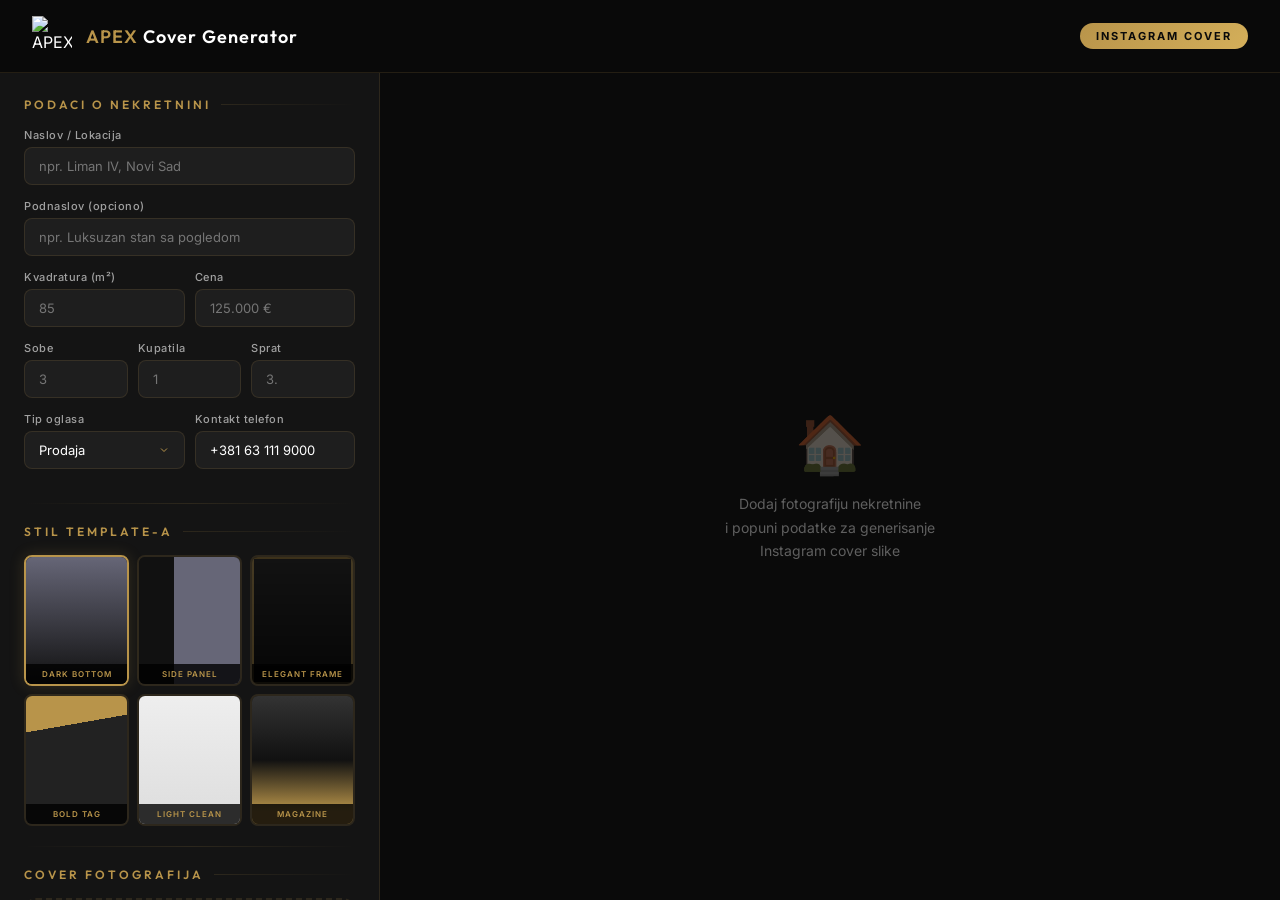
==== index.html @ 4cbe9ddb "Initial commit: APEX Instagram Cover Generator" ====
<!DOCTYPE html>
<html lang="sr">
<head>
    <meta charset="UTF-8">
    <meta name="viewport" content="width=device-width, initial-scale=1.0">
    <title>APEX — Instagram Cover Generator</title>
    <meta name="description" content="APEX Real Estate Instagram cover photo generator for property listings.">
    <link rel="icon" type="image/png" href="logo-transparent.png">
    <link href="https://fonts.googleapis.com/css2?family=Outfit:wght@200;300;400;500;600;700;800;900&family=DM+Serif+Display&family=Inter:wght@300;400;500;600;700&display=swap" rel="stylesheet">
    <link rel="stylesheet" href="styles.css">
</head>
<body>

<!-- Header -->
<header class="app-header">
    <div class="logo-area">
        <img src="logo-transparent.png" alt="APEX">
        <h1><span>APEX</span> Cover Generator</h1>
    </div>
    <div class="header-right">
        <div class="header-badge">Instagram Cover</div>
    </div>
</header>

<div class="app-container">
    <!-- SIDEBAR -->
    <aside class="sidebar" id="sidebar">

        <!-- PROPERTY DATA -->
        <div class="section-title">Podaci o nekretnini</div>

        <div class="form-group">
            <label>Naslov / Lokacija</label>
            <input type="text" id="propTitle" placeholder="npr. Liman IV, Novi Sad" value="">
        </div>

        <div class="form-group">
            <label>Podnaslov (opciono)</label>
            <input type="text" id="propSubtitle" placeholder="npr. Luksuzan stan sa pogledom">
        </div>

        <div class="form-row">
            <div class="form-group">
                <label>Kvadratura (m²)</label>
                <input type="text" id="propSize" placeholder="85">
            </div>
            <div class="form-group">
                <label>Cena</label>
                <input type="text" id="propPrice" placeholder="125.000 €">
            </div>
        </div>

        <div class="form-row-3">
            <div class="form-group">
                <label>Sobe</label>
                <input type="text" id="propRooms" placeholder="3">
            </div>
            <div class="form-group">
                <label>Kupatila</label>
                <input type="text" id="propBath" placeholder="1">
            </div>
            <div class="form-group">
                <label>Sprat</label>
                <input type="text" id="propFloor" placeholder="3.">
            </div>
        </div>

        <div class="form-row">
            <div class="form-group">
                <label>Tip oglasa</label>
                <select id="propType">
                    <option value="PRODAJA">Prodaja</option>
                    <option value="IZDAVANJE">Izdavanje</option>
                    <option value="PREMIUM">Premium</option>
                </select>
            </div>
            <div class="form-group">
                <label>Kontakt telefon</label>
                <input type="text" id="propPhone" placeholder="+381 63 111 9000" value="+381 63 111 9000">
            </div>
        </div>

        <div class="form-divider"></div>

        <!-- TEMPLATE SELECTION -->
        <div class="section-title">Stil template-a</div>

        <div class="template-grid" id="templateGrid">
            <!-- Template 1: Dark Overlay Bottom -->
            <div class="template-option active" data-template="1" onclick="selectTemplate(1)">
                <div class="tpl-preview" style="background: linear-gradient(180deg, #667 0%, #111 100%);"></div>
                <div class="tpl-name">Dark Bottom</div>
            </div>
            <!-- Template 2: Minimal Side -->
            <div class="template-option" data-template="2" onclick="selectTemplate(2)">
                <div class="tpl-preview" style="background: linear-gradient(90deg, #111 0%, #111 35%, #667 35%);"></div>
                <div class="tpl-name">Side Panel</div>
            </div>
            <!-- Template 3: Full Overlay -->
            <div class="template-option" data-template="3" onclick="selectTemplate(3)">
                <div class="tpl-preview" style="background: linear-gradient(180deg, rgba(0,0,0,0.1) 0%, rgba(0,0,0,0.7) 100%); border: 2px solid rgba(184,148,74,0.3);"></div>
                <div class="tpl-name">Elegant Frame</div>
            </div>
            <!-- Template 4: Bold Tag -->
            <div class="template-option" data-template="4" onclick="selectTemplate(4)">
                <div class="tpl-preview" style="background: linear-gradient(170deg, #B8944A 0%, #B8944A 25%, #222 25%);"></div>
                <div class="tpl-name">Bold Tag</div>
            </div>
            <!-- Template 5: Minimal Clean -->
            <div class="template-option" data-template="5" onclick="selectTemplate(5)">
                <div class="tpl-preview" style="background: linear-gradient(180deg, #eee 0%, #ddd 100%);"></div>
                <div class="tpl-name">Light Clean</div>
            </div>
            <!-- Template 6: Magazine -->
            <div class="template-option" data-template="6" onclick="selectTemplate(6)">
                <div class="tpl-preview" style="background: linear-gradient(180deg, #333 0%, #111 50%, #B8944A 90%, #B8944A 100%);"></div>
                <div class="tpl-name">Magazine</div>
            </div>
        </div>

        <div class="form-divider"></div>

        <!-- IMAGE UPLOAD -->
        <div class="section-title">Cover fotografija</div>

        <div class="upload-zone" id="uploadZone">
            <span class="upload-icon">📸</span>
            <p>Prevuci sliku ovde ili klikni</p>
            <small>Izaberi cover fotografiju nekretnine</small>
            <input type="file" id="fileInput" accept="image/*">
        </div>

        <div class="image-preview-area" id="imagePreviewArea" style="display:none;">
            <div class="current-image-thumb" id="currentImageThumb"></div>
            <button class="btn-remove" onclick="removeImage()">✕ Ukloni sliku</button>
        </div>

        <div class="form-divider"></div>

        <!-- OPTIONS -->
        <div class="section-title">Opcije</div>

        <div class="toggle-row">
            <label>Prikaži cenu na cover-u</label>
            <div class="toggle-switch active" id="togglePrice" onclick="toggleSwitch('togglePrice')"></div>
        </div>

        <div class="toggle-row">
            <label>Prikaži telefon na cover-u</label>
            <div class="toggle-switch active" id="togglePhone" onclick="toggleSwitch('togglePhone')"></div>
        </div>

        <div class="spacer"></div>

        <button class="btn-primary" id="downloadBtn" onclick="downloadCover()">
            <span>📥</span> Preuzmi Cover (PNG)
        </button>

        <button class="btn-secondary" onclick="resetForm()">
            <span>🔄</span> Resetuj formu
        </button>

    </aside>

    <!-- MAIN PREVIEW -->
    <main class="main-area" id="mainArea">

        <div class="empty-state" id="emptyState">
            <div class="empty-icon">🏠</div>
            <p>Dodaj fotografiju nekretnine<br>i popuni podatke za generisanje<br>Instagram cover slike</p>
        </div>

        <div id="previewSection" style="display:none; width:100%; flex-direction:column; align-items:center; gap:20px;">
            <div class="preview-header">
                <h2>Cover Preview</h2>
                <div class="preview-dimensions">1080 × 1350 px</div>
            </div>

            <div class="preview-container" id="previewContainer">
                <canvas id="previewCanvas" width="1080" height="1350"></canvas>
            </div>

            <div class="preview-actions">
                <button class="btn-action" onclick="downloadCover()">
                    <span>📥</span> Preuzmi PNG
                </button>
                <button class="btn-action secondary" onclick="copyToClipboard()">
                    <span>📋</span> Kopiraj
                </button>
            </div>
        </div>

    </main>
</div>

<!-- Toast -->
<div class="toast" id="toast"></div>

<script src="app.js"></script>

</body>
</html>
---- styles.css ----
/* ============================================
   APEX Cover Generator — Design System
   ============================================ */

:root {
    --gold: #B8944A;
    --gold-light: #d4af5a;
    --gold-dark: #8a6d35;
    --bg-dark: #0a0a0a;
    --bg-card: #141414;
    --bg-card-hover: #1a1a1a;
    --bg-input: #1e1e1e;
    --border: rgba(184, 148, 74, 0.15);
    --border-focus: rgba(184, 148, 74, 0.5);
    --text-primary: #ffffff;
    --text-secondary: rgba(255,255,255,0.6);
    --text-muted: rgba(255,255,255,0.35);
    --radius-sm: 8px;
    --radius-md: 12px;
    --radius-lg: 16px;
    --radius-xl: 20px;
    --shadow-card: 0 4px 30px rgba(0,0,0,0.4);
    --transition: 0.25s cubic-bezier(0.4, 0, 0.2, 1);
}

* { margin: 0; padding: 0; box-sizing: border-box; }

body {
    font-family: 'Inter', 'Outfit', sans-serif;
    background: var(--bg-dark);
    color: var(--text-primary);
    min-height: 100vh;
    overflow-x: hidden;
}

/* ============================================
   HEADER
   ============================================ */
.app-header {
    display: flex;
    align-items: center;
    justify-content: space-between;
    padding: 16px 32px;
    border-bottom: 1px solid var(--border);
    background: rgba(10,10,10,0.95);
    backdrop-filter: blur(20px);
    position: sticky;
    top: 0;
    z-index: 100;
}

.app-header .logo-area {
    display: flex;
    align-items: center;
    gap: 14px;
}

.app-header .logo-area img {
    height: 40px;
    width: 40px;
    object-fit: contain;
}

.app-header .logo-area h1 {
    font-family: 'Outfit', sans-serif;
    font-weight: 600;
    font-size: 18px;
    letter-spacing: 1px;
}

.app-header .logo-area h1 span {
    color: var(--gold);
}

.header-right {
    display: flex;
    align-items: center;
    gap: 12px;
}

.app-header .header-badge {
    padding: 6px 16px;
    background: linear-gradient(135deg, var(--gold), var(--gold-light));
    border-radius: 50px;
    font-size: 11px;
    font-weight: 700;
    letter-spacing: 2px;
    text-transform: uppercase;
    color: #0a0a0a;
}

/* ============================================
   LAYOUT
   ============================================ */
.app-container {
    display: grid;
    grid-template-columns: 380px 1fr;
    min-height: calc(100vh - 73px);
}

/* ============================================
   SIDEBAR
   ============================================ */
.sidebar {
    padding: 24px 24px;
    border-right: 1px solid var(--border);
    overflow-y: auto;
    max-height: calc(100vh - 73px);
    background: var(--bg-card);
}

.sidebar::-webkit-scrollbar { width: 4px; }
.sidebar::-webkit-scrollbar-track { background: transparent; }
.sidebar::-webkit-scrollbar-thumb { background: var(--gold-dark); border-radius: 10px; }

/* Section titles */
.section-title {
    font-family: 'Outfit', sans-serif;
    font-weight: 600;
    font-size: 12px;
    letter-spacing: 3px;
    text-transform: uppercase;
    color: var(--gold);
    margin-bottom: 16px;
    display: flex;
    align-items: center;
    gap: 10px;
}

.section-title::after {
    content: '';
    flex: 1;
    height: 1px;
    background: linear-gradient(90deg, var(--border), transparent);
}

/* Form elements */
.form-group {
    margin-bottom: 14px;
}

.form-group label {
    display: block;
    font-size: 11px;
    font-weight: 500;
    color: var(--text-secondary);
    margin-bottom: 5px;
    letter-spacing: 0.5px;
}

.form-group input,
.form-group select,
.form-group textarea {
    width: 100%;
    padding: 10px 14px;
    background: var(--bg-input);
    border: 1px solid var(--border);
    border-radius: var(--radius-sm);
    color: var(--text-primary);
    font-family: 'Inter', sans-serif;
    font-size: 13px;
    transition: var(--transition);
    outline: none;
}

.form-group input:focus,
.form-group select:focus,
.form-group textarea:focus {
    border-color: var(--border-focus);
    box-shadow: 0 0 0 3px rgba(184, 148, 74, 0.1);
}

.form-group select {
    appearance: none;
    background-image: url("data:image/svg+xml,%3Csvg xmlns='http://www.w3.org/2000/svg' width='12' height='12' viewBox='0 0 24 24' fill='none' stroke='%23B8944A' stroke-width='2'%3E%3Cpath d='M6 9l6 6 6-6'/%3E%3C/svg%3E");
    background-repeat: no-repeat;
    background-position: right 14px center;
    padding-right: 40px;
}

.form-row {
    display: grid;
    grid-template-columns: 1fr 1fr;
    gap: 10px;
}

.form-row-3 {
    display: grid;
    grid-template-columns: 1fr 1fr 1fr;
    gap: 10px;
}

/* Divider */
.form-divider {
    height: 1px;
    background: linear-gradient(90deg, transparent, var(--border), transparent);
    margin: 20px 0;
}

/* Upload zone */
.upload-zone {
    border: 2px dashed var(--border);
    border-radius: var(--radius-md);
    padding: 24px;
    text-align: center;
    cursor: pointer;
    transition: var(--transition);
    position: relative;
}

.upload-zone:hover {
    border-color: var(--gold);
    background: rgba(184, 148, 74, 0.03);
}

.upload-zone.drag-over {
    border-color: var(--gold);
    background: rgba(184, 148, 74, 0.06);
}

.upload-zone .upload-icon {
    font-size: 32px;
    margin-bottom: 8px;
    display: block;
}

.upload-zone p {
    font-size: 13px;
    color: var(--text-secondary);
}

.upload-zone small {
    font-size: 11px;
    color: var(--text-muted);
    display: block;
    margin-top: 4px;
}

.upload-zone input[type="file"] {
    position: absolute;
    inset: 0;
    opacity: 0;
    cursor: pointer;
}

/* Image preview */
.image-preview-area {
    margin-top: 12px;
}

.current-image-thumb {
    width: 100%;
    aspect-ratio: 4/5;
    border-radius: var(--radius-md);
    overflow: hidden;
    border: 2px solid var(--gold);
    margin-bottom: 8px;
}

.current-image-thumb img {
    width: 100%;
    height: 100%;
    object-fit: cover;
}

.btn-remove {
    width: 100%;
    padding: 8px;
    background: transparent;
    border: 1px solid rgba(255,80,80,0.3);
    border-radius: var(--radius-sm);
    color: rgba(255,100,100,0.8);
    font-size: 12px;
    cursor: pointer;
    transition: var(--transition);
}

.btn-remove:hover {
    border-color: rgba(255,80,80,0.6);
    background: rgba(255,80,80,0.05);
}

/* Template selector */
.template-grid {
    display: grid;
    grid-template-columns: repeat(3, 1fr);
    gap: 8px;
    margin-bottom: 16px;
}

.template-option {
    position: relative;
    aspect-ratio: 4/5;
    border-radius: var(--radius-sm);
    overflow: hidden;
    border: 2px solid var(--border);
    cursor: pointer;
    transition: var(--transition);
}

.template-option:hover { border-color: rgba(184, 148, 74, 0.4); }
.template-option.active { border-color: var(--gold); box-shadow: 0 0 15px rgba(184, 148, 74, 0.2); }

.template-option .tpl-preview {
    width: 100%;
    height: 100%;
    display: flex;
    flex-direction: column;
    justify-content: flex-end;
    padding: 6px;
}

.template-option .tpl-name {
    position: absolute;
    bottom: 0;
    left: 0;
    right: 0;
    padding: 5px;
    background: rgba(0,0,0,0.8);
    font-size: 8px;
    font-weight: 600;
    text-align: center;
    color: var(--gold);
    letter-spacing: 1px;
    text-transform: uppercase;
}

/* Toggle switches */
.toggle-row {
    display: flex;
    align-items: center;
    justify-content: space-between;
    padding: 8px 0;
}

.toggle-row label {
    font-size: 12px;
    color: var(--text-secondary);
}

.toggle-switch {
    width: 42px;
    height: 22px;
    background: var(--bg-input);
    border: 1px solid var(--border);
    border-radius: 11px;
    position: relative;
    cursor: pointer;
    transition: var(--transition);
    flex-shrink: 0;
}

.toggle-switch.active {
    background: var(--gold);
    border-color: var(--gold);
}

.toggle-switch::after {
    content: '';
    position: absolute;
    top: 2px;
    left: 2px;
    width: 16px;
    height: 16px;
    border-radius: 50%;
    background: #fff;
    transition: var(--transition);
}

.toggle-switch.active::after {
    left: 22px;
}

/* Buttons */
.btn-primary {
    width: 100%;
    padding: 14px 20px;
    background: linear-gradient(135deg, var(--gold), var(--gold-light));
    border: none;
    border-radius: var(--radius-sm);
    color: #0a0a0a;
    font-family: 'Outfit', sans-serif;
    font-weight: 700;
    font-size: 13px;
    letter-spacing: 2px;
    text-transform: uppercase;
    cursor: pointer;
    transition: var(--transition);
    display: flex;
    align-items: center;
    justify-content: center;
    gap: 10px;
}

.btn-primary:hover {
    transform: translateY(-2px);
    box-shadow: 0 8px 30px rgba(184, 148, 74, 0.3);
}

.btn-secondary {
    width: 100%;
    padding: 12px 20px;
    background: transparent;
    border: 1px solid var(--border);
    border-radius: var(--radius-sm);
    color: var(--text-secondary);
    font-family: 'Outfit', sans-serif;
    font-weight: 500;
    font-size: 12px;
    letter-spacing: 1px;
    cursor: pointer;
    transition: var(--transition);
    display: flex;
    align-items: center;
    justify-content: center;
    gap: 10px;
    margin-top: 8px;
}

.btn-secondary:hover {
    border-color: var(--gold);
    color: var(--gold);
}

.spacer { margin-top: 20px; }

/* ============================================
   MAIN PREVIEW AREA
   ============================================ */
.main-area {
    padding: 30px;
    overflow-y: auto;
    max-height: calc(100vh - 73px);
    display: flex;
    flex-direction: column;
    align-items: center;
    justify-content: center;
    gap: 24px;
}

.main-area::-webkit-scrollbar { width: 6px; }
.main-area::-webkit-scrollbar-track { background: transparent; }
.main-area::-webkit-scrollbar-thumb { background: rgba(184, 148, 74, 0.2); border-radius: 10px; }

/* Preview header */
.preview-header {
    display: flex;
    align-items: center;
    justify-content: space-between;
    width: 100%;
    max-width: 480px;
}

.preview-header h2 {
    font-family: 'Outfit', sans-serif;
    font-weight: 500;
    font-size: 15px;
    color: var(--text-secondary);
}

.preview-dimensions {
    font-size: 12px;
    color: var(--text-muted);
    font-family: 'Inter', monospace;
    padding: 4px 10px;
    background: var(--bg-input);
    border-radius: 4px;
    border: 1px solid var(--border);
}

/* Preview canvas */
.preview-container {
    width: 100%;
    max-width: 432px;
    aspect-ratio: 4/5;
    border-radius: var(--radius-lg);
    overflow: hidden;
    box-shadow: var(--shadow-card), 0 0 60px rgba(184, 148, 74, 0.06);
    position: relative;
    background: #000;
}

.preview-container canvas {
    width: 100%;
    height: 100%;
    display: block;
}

/* Preview action buttons */
.preview-actions {
    display: flex;
    gap: 10px;
}

.btn-action {
    padding: 10px 24px;
    background: linear-gradient(135deg, var(--gold), var(--gold-light));
    border: none;
    border-radius: var(--radius-sm);
    color: #0a0a0a;
    font-family: 'Outfit', sans-serif;
    font-weight: 600;
    font-size: 13px;
    cursor: pointer;
    transition: var(--transition);
    display: flex;
    align-items: center;
    gap: 8px;
}

.btn-action:hover {
    transform: translateY(-1px);
    box-shadow: 0 6px 20px rgba(184, 148, 74, 0.3);
}

.btn-action.secondary {
    background: var(--bg-card);
    border: 1px solid var(--border);
    color: var(--text-secondary);
}

.btn-action.secondary:hover {
    border-color: var(--gold);
    color: var(--gold);
    box-shadow: none;
    transform: none;
}

/* Empty state */
.empty-state {
    display: flex;
    flex-direction: column;
    align-items: center;
    justify-content: center;
    text-align: center;
    padding: 60px 40px;
    gap: 14px;
}

.empty-state .empty-icon {
    font-size: 56px;
    opacity: 0.3;
}

.empty-state p {
    font-size: 14px;
    color: var(--text-muted);
    line-height: 1.7;
}

/* Toast */
.toast {
    position: fixed;
    bottom: 30px;
    right: 30px;
    padding: 12px 22px;
    background: var(--bg-card);
    border: 1px solid var(--gold);
    border-radius: var(--radius-md);
    color: var(--gold);
    font-size: 13px;
    font-weight: 500;
    box-shadow: 0 10px 40px rgba(0,0,0,0.5);
    transform: translateY(100px);
    opacity: 0;
    transition: all 0.4s cubic-bezier(0.4, 0, 0.2, 1);
    z-index: 500;
}

.toast.visible {
    transform: translateY(0);
    opacity: 1;
}

/* ============================================
   RESPONSIVE
   ============================================ */
@media (max-width: 900px) {
    .app-container {
        grid-template-columns: 1fr;
    }

    .sidebar {
        max-height: none;
        border-right: none;
        border-bottom: 1px solid var(--border);
    }

    .main-area {
        max-height: none;
        min-height: 500px;
    }
}

@media (max-width: 480px) {
    .app-header {
        padding: 12px 16px;
    }

    .app-header .logo-area h1 {
        font-size: 15px;
    }

    .sidebar {
        padding: 20px 16px;
    }

    .main-area {
        padding: 20px 16px;
    }

    .preview-container {
        max-width: 100%;
    }
}
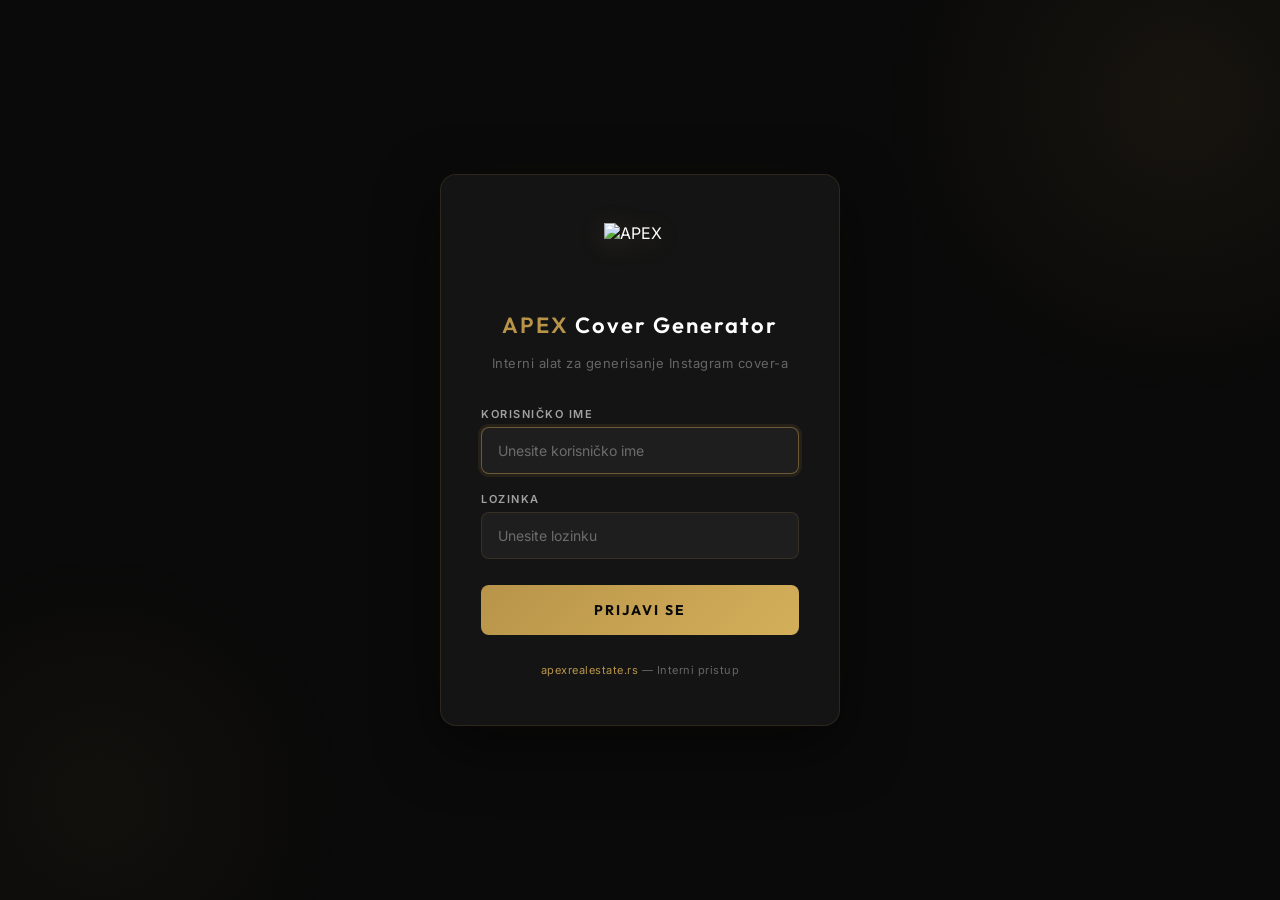
==== commit 8de45fee: "Add login system, auth guard, text wrapping fix, custom domain" ====
--- a/index.html
+++ b/index.html
@@ -4,199 +4,14 @@
     <meta charset="UTF-8">
     <meta name="viewport" content="width=device-width, initial-scale=1.0">
     <title>APEX — Instagram Cover Generator</title>
-    <meta name="description" content="APEX Real Estate Instagram cover photo generator for property listings.">
-    <link rel="icon" type="image/png" href="logo-transparent.png">
-    <link href="https://fonts.googleapis.com/css2?family=Outfit:wght@200;300;400;500;600;700;800;900&family=DM+Serif+Display&family=Inter:wght@300;400;500;600;700&display=swap" rel="stylesheet">
-    <link rel="stylesheet" href="styles.css">
+    <script>
+        // If authenticated, go to generator. Otherwise go to login.
+        if (sessionStorage.getItem('apex_auth') === 'true') {
+            window.location.replace('generator.html');
+        } else {
+            window.location.replace('login.html');
+        }
+    </script>
 </head>
-<body>
-
-<!-- Header -->
-<header class="app-header">
-    <div class="logo-area">
-        <img src="logo-transparent.png" alt="APEX">
-        <h1><span>APEX</span> Cover Generator</h1>
-    </div>
-    <div class="header-right">
-        <div class="header-badge">Instagram Cover</div>
-    </div>
-</header>
-
-<div class="app-container">
-    <!-- SIDEBAR -->
-    <aside class="sidebar" id="sidebar">
-
-        <!-- PROPERTY DATA -->
-        <div class="section-title">Podaci o nekretnini</div>
-
-        <div class="form-group">
-            <label>Naslov / Lokacija</label>
-            <input type="text" id="propTitle" placeholder="npr. Liman IV, Novi Sad" value="">
-        </div>
-
-        <div class="form-group">
-            <label>Podnaslov (opciono)</label>
-            <input type="text" id="propSubtitle" placeholder="npr. Luksuzan stan sa pogledom">
-        </div>
-
-        <div class="form-row">
-            <div class="form-group">
-                <label>Kvadratura (m²)</label>
-                <input type="text" id="propSize" placeholder="85">
-            </div>
-            <div class="form-group">
-                <label>Cena</label>
-                <input type="text" id="propPrice" placeholder="125.000 €">
-            </div>
-        </div>
-
-        <div class="form-row-3">
-            <div class="form-group">
-                <label>Sobe</label>
-                <input type="text" id="propRooms" placeholder="3">
-            </div>
-            <div class="form-group">
-                <label>Kupatila</label>
-                <input type="text" id="propBath" placeholder="1">
-            </div>
-            <div class="form-group">
-                <label>Sprat</label>
-                <input type="text" id="propFloor" placeholder="3.">
-            </div>
-        </div>
-
-        <div class="form-row">
-            <div class="form-group">
-                <label>Tip oglasa</label>
-                <select id="propType">
-                    <option value="PRODAJA">Prodaja</option>
-                    <option value="IZDAVANJE">Izdavanje</option>
-                    <option value="PREMIUM">Premium</option>
-                </select>
-            </div>
-            <div class="form-group">
-                <label>Kontakt telefon</label>
-                <input type="text" id="propPhone" placeholder="+381 63 111 9000" value="+381 63 111 9000">
-            </div>
-        </div>
-
-        <div class="form-divider"></div>
-
-        <!-- TEMPLATE SELECTION -->
-        <div class="section-title">Stil template-a</div>
-
-        <div class="template-grid" id="templateGrid">
-            <!-- Template 1: Dark Overlay Bottom -->
-            <div class="template-option active" data-template="1" onclick="selectTemplate(1)">
-                <div class="tpl-preview" style="background: linear-gradient(180deg, #667 0%, #111 100%);"></div>
-                <div class="tpl-name">Dark Bottom</div>
-            </div>
-            <!-- Template 2: Minimal Side -->
-            <div class="template-option" data-template="2" onclick="selectTemplate(2)">
-                <div class="tpl-preview" style="background: linear-gradient(90deg, #111 0%, #111 35%, #667 35%);"></div>
-                <div class="tpl-name">Side Panel</div>
-            </div>
-            <!-- Template 3: Full Overlay -->
-            <div class="template-option" data-template="3" onclick="selectTemplate(3)">
-                <div class="tpl-preview" style="background: linear-gradient(180deg, rgba(0,0,0,0.1) 0%, rgba(0,0,0,0.7) 100%); border: 2px solid rgba(184,148,74,0.3);"></div>
-                <div class="tpl-name">Elegant Frame</div>
-            </div>
-            <!-- Template 4: Bold Tag -->
-            <div class="template-option" data-template="4" onclick="selectTemplate(4)">
-                <div class="tpl-preview" style="background: linear-gradient(170deg, #B8944A 0%, #B8944A 25%, #222 25%);"></div>
-                <div class="tpl-name">Bold Tag</div>
-            </div>
-            <!-- Template 5: Minimal Clean -->
-            <div class="template-option" data-template="5" onclick="selectTemplate(5)">
-                <div class="tpl-preview" style="background: linear-gradient(180deg, #eee 0%, #ddd 100%);"></div>
-                <div class="tpl-name">Light Clean</div>
-            </div>
-            <!-- Template 6: Magazine -->
-            <div class="template-option" data-template="6" onclick="selectTemplate(6)">
-                <div class="tpl-preview" style="background: linear-gradient(180deg, #333 0%, #111 50%, #B8944A 90%, #B8944A 100%);"></div>
-                <div class="tpl-name">Magazine</div>
-            </div>
-        </div>
-
-        <div class="form-divider"></div>
-
-        <!-- IMAGE UPLOAD -->
-        <div class="section-title">Cover fotografija</div>
-
-        <div class="upload-zone" id="uploadZone">
-            <span class="upload-icon">📸</span>
-            <p>Prevuci sliku ovde ili klikni</p>
-            <small>Izaberi cover fotografiju nekretnine</small>
-            <input type="file" id="fileInput" accept="image/*">
-        </div>
-
-        <div class="image-preview-area" id="imagePreviewArea" style="display:none;">
-            <div class="current-image-thumb" id="currentImageThumb"></div>
-            <button class="btn-remove" onclick="removeImage()">✕ Ukloni sliku</button>
-        </div>
-
-        <div class="form-divider"></div>
-
-        <!-- OPTIONS -->
-        <div class="section-title">Opcije</div>
-
-        <div class="toggle-row">
-            <label>Prikaži cenu na cover-u</label>
-            <div class="toggle-switch active" id="togglePrice" onclick="toggleSwitch('togglePrice')"></div>
-        </div>
-
-        <div class="toggle-row">
-            <label>Prikaži telefon na cover-u</label>
-            <div class="toggle-switch active" id="togglePhone" onclick="toggleSwitch('togglePhone')"></div>
-        </div>
-
-        <div class="spacer"></div>
-
-        <button class="btn-primary" id="downloadBtn" onclick="downloadCover()">
-            <span>📥</span> Preuzmi Cover (PNG)
-        </button>
-
-        <button class="btn-secondary" onclick="resetForm()">
-            <span>🔄</span> Resetuj formu
-        </button>
-
-    </aside>
-
-    <!-- MAIN PREVIEW -->
-    <main class="main-area" id="mainArea">
-
-        <div class="empty-state" id="emptyState">
-            <div class="empty-icon">🏠</div>
-            <p>Dodaj fotografiju nekretnine<br>i popuni podatke za generisanje<br>Instagram cover slike</p>
-        </div>
-
-        <div id="previewSection" style="display:none; width:100%; flex-direction:column; align-items:center; gap:20px;">
-            <div class="preview-header">
-                <h2>Cover Preview</h2>
-                <div class="preview-dimensions">1080 × 1350 px</div>
-            </div>
-
-            <div class="preview-container" id="previewContainer">
-                <canvas id="previewCanvas" width="1080" height="1350"></canvas>
-            </div>
-
-            <div class="preview-actions">
-                <button class="btn-action" onclick="downloadCover()">
-                    <span>📥</span> Preuzmi PNG
-                </button>
-                <button class="btn-action secondary" onclick="copyToClipboard()">
-                    <span>📋</span> Kopiraj
-                </button>
-            </div>
-        </div>
-
-    </main>
-</div>
-
-<!-- Toast -->
-<div class="toast" id="toast"></div>
-
-<script src="app.js"></script>
-
-</body>
+<body></body>
 </html>
